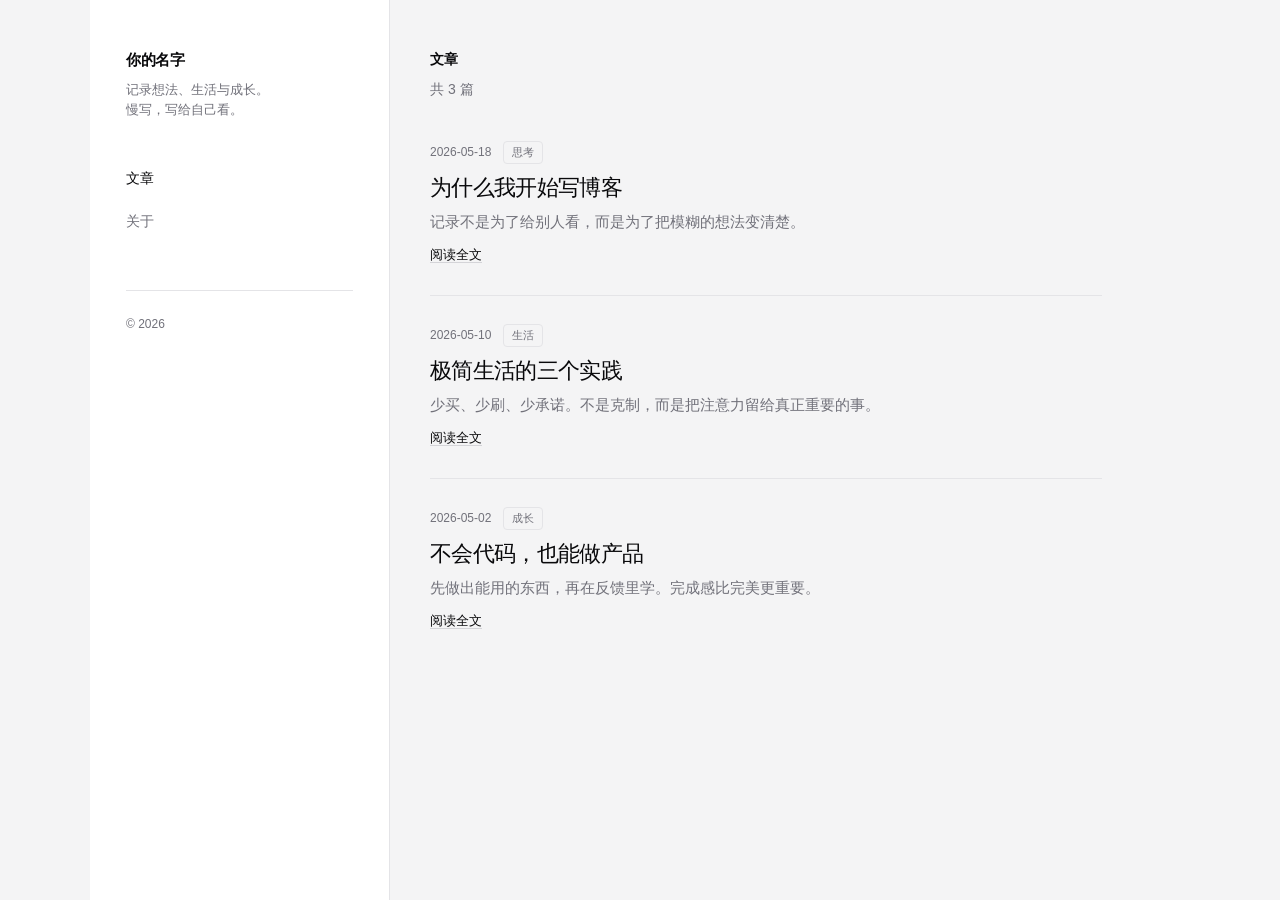
==== index.html @ 354ef639 "初始化博客" ====
<!DOCTYPE html>
<html lang="zh-CN">
<head>
  <meta charset="UTF-8">
  <meta name="viewport" content="width=device-width, initial-scale=1.0">
  <title>个人博客</title>
  <link rel="stylesheet" href="./styles.css">
</head>
<body>
  <div class="app">
    <aside class="sidebar">
      <h1 class="site-name">你的名字</h1>
      <p class="site-desc">记录想法、生活与成长。<br>慢写，写给自己看。</p>
      <nav class="nav">
        <a href="./index.html" class="active">文章</a>
        <a href="./about.html">关于</a>
      </nav>
      <p class="sidebar-foot">© 2026</p>
    </aside>

    <main class="main">
      <h2 class="page-title">文章</h2>
      <p class="page-intro">共 <span id="post-count">—</span> 篇</p>
      <ul id="post-list" class="post-list"></ul>
      <p id="load-error" class="empty" hidden>文章加载失败，请稍后刷新。</p>
    </main>
  </div>

  <script src="./blog-store.js"></script>
  <script>
    const list = document.getElementById("post-list");
    const count = document.getElementById("post-count");
    const loadError = document.getElementById("load-error");

    loadPosts()
      .then((posts) => {
        const sorted = sortPosts(posts);
        count.textContent = sorted.length;

        sorted.forEach((post) => {
          const item = document.createElement("li");
          item.className = "post-item";
          item.innerHTML = `
            <div class="post-meta">
              <time datetime="${post.date}">${post.date}</time>
              <span class="post-tag">${post.tag}</span>
            </div>
            <h2><a href="./article.html?slug=${post.slug}">${post.title}</a></h2>
            <p class="post-excerpt">${post.excerpt}</p>
            <a class="read-link" href="./article.html?slug=${post.slug}">阅读全文</a>
          `;
          list.appendChild(item);
        });
      })
      .catch(() => {
        loadError.hidden = false;
        count.textContent = "0";
      });
  </script>
</body>
</html>
---- styles.css ----
:root {
  --bg: #f4f4f5;
  --surface: #ffffff;
  --text: #09090b;
  --muted: #71717a;
  --line: #e4e4e7;
  --line-strong: #d4d4d8;
  --radius: 10px;
  --content: 42rem;
  font-family:
    "SF Pro Display",
    "SF Pro Text",
    -apple-system,
    BlinkMacSystemFont,
    "Segoe UI",
    "PingFang SC",
    "Hiragino Sans GB",
    sans-serif;
  font-feature-settings: "tnum" 1;
  -webkit-font-smoothing: antialiased;
}

*,
*::before,
*::after {
  box-sizing: border-box;
}

body {
  margin: 0;
  min-height: 100vh;
  background: var(--bg);
  color: var(--text);
  line-height: 1.6;
}

a {
  color: inherit;
  text-decoration: none;
}

.app {
  display: grid;
  grid-template-columns: minmax(260px, 300px) minmax(0, 1fr);
  min-height: 100vh;
  max-width: 1100px;
  margin: 0 auto;
}

.sidebar {
  padding: 48px 36px;
  border-right: 1px solid var(--line);
  background: var(--surface);
  position: sticky;
  top: 0;
  align-self: start;
  min-height: 100vh;
}

.site-name {
  margin: 0;
  font-size: 15px;
  font-weight: 600;
  letter-spacing: -0.02em;
}

.site-desc {
  margin: 8px 0 0;
  font-size: 13px;
  color: var(--muted);
  line-height: 1.5;
}

.nav {
  margin-top: 40px;
  display: flex;
  flex-direction: column;
  gap: 4px;
}

.nav a {
  padding: 8px 0;
  font-size: 14px;
  color: var(--muted);
  border-bottom: 1px solid transparent;
  transition: color 0.15s;
}

.nav a:hover,
.nav a.active {
  color: var(--text);
}

.nav a.active {
  font-weight: 500;
}

.sidebar-foot {
  margin-top: 48px;
  padding-top: 24px;
  border-top: 1px solid var(--line);
  font-size: 12px;
  color: var(--muted);
}

.main {
  padding: 48px 40px 80px;
  max-width: calc(var(--content) + 80px);
}

.page-title {
  margin: 0 0 8px;
  font-size: 14px;
  font-weight: 600;
  letter-spacing: -0.01em;
}

.page-intro {
  margin: 0 0 40px;
  font-size: 14px;
  color: var(--muted);
}

.post-list {
  list-style: none;
  margin: 0;
  padding: 0;
}

.post-item {
  padding: 28px 0;
  border-bottom: 1px solid var(--line);
}

.post-item:first-child {
  padding-top: 0;
}

.post-item:last-child {
  border-bottom: none;
}

.post-meta {
  display: flex;
  align-items: center;
  gap: 12px;
  font-size: 12px;
  color: var(--muted);
}

.post-tag {
  padding: 2px 8px;
  border: 1px solid var(--line);
  border-radius: 4px;
  font-size: 11px;
}

.post-item h2 {
  margin: 10px 0 8px;
  font-size: 22px;
  font-weight: 500;
  letter-spacing: -0.03em;
  line-height: 1.25;
}

.post-item h2 a:hover {
  text-decoration: underline;
  text-underline-offset: 4px;
}

.post-excerpt {
  margin: 0;
  font-size: 15px;
  color: var(--muted);
  line-height: 1.55;
}

.read-link {
  display: inline-block;
  margin-top: 12px;
  font-size: 13px;
  color: var(--text);
  text-decoration: underline;
  text-underline-offset: 3px;
  text-decoration-color: var(--line-strong);
}

.read-link:hover {
  text-decoration-color: var(--text);
}

.article-header {
  margin-bottom: 32px;
  padding-bottom: 24px;
  border-bottom: 1px solid var(--line);
}

.article-header h1 {
  margin: 12px 0 0;
  font-size: clamp(1.75rem, 4vw, 2.25rem);
  font-weight: 500;
  letter-spacing: -0.04em;
  line-height: 1.2;
}

.article-body {
  font-size: 16px;
  line-height: 1.75;
  color: #27272a;
}

.article-body p {
  margin: 0 0 1.25em;
}

.article-body p:last-child {
  margin-bottom: 0;
}

.article-body strong {
  color: var(--text);
  font-weight: 600;
}

.back-link {
  display: inline-block;
  margin-bottom: 24px;
  font-size: 13px;
  color: var(--muted);
}

.back-link:hover {
  color: var(--text);
}

.about-block p {
  margin: 0 0 1em;
  font-size: 15px;
  color: #3f3f46;
  max-width: 36rem;
}

.about-block p:last-child {
  margin-bottom: 0;
}

.contact-list {
  margin: 32px 0 0;
  padding: 0;
  list-style: none;
}

.contact-list li {
  padding: 12px 0;
  border-bottom: 1px solid var(--line);
  font-size: 14px;
}

.contact-list span {
  color: var(--muted);
  margin-right: 12px;
}

.empty {
  color: var(--muted);
  font-size: 14px;
}

@media (max-width: 760px) {
  .app {
    grid-template-columns: 1fr;
  }

  .sidebar {
    position: static;
    min-height: auto;
    border-right: none;
    border-bottom: 1px solid var(--line);
    padding: 28px 24px;
  }

  .nav {
    flex-direction: row;
    flex-wrap: wrap;
    gap: 16px;
    margin-top: 24px;
  }

  .sidebar-foot {
    margin-top: 24px;
  }

  .main {
    padding: 28px 24px 48px;
  }
}
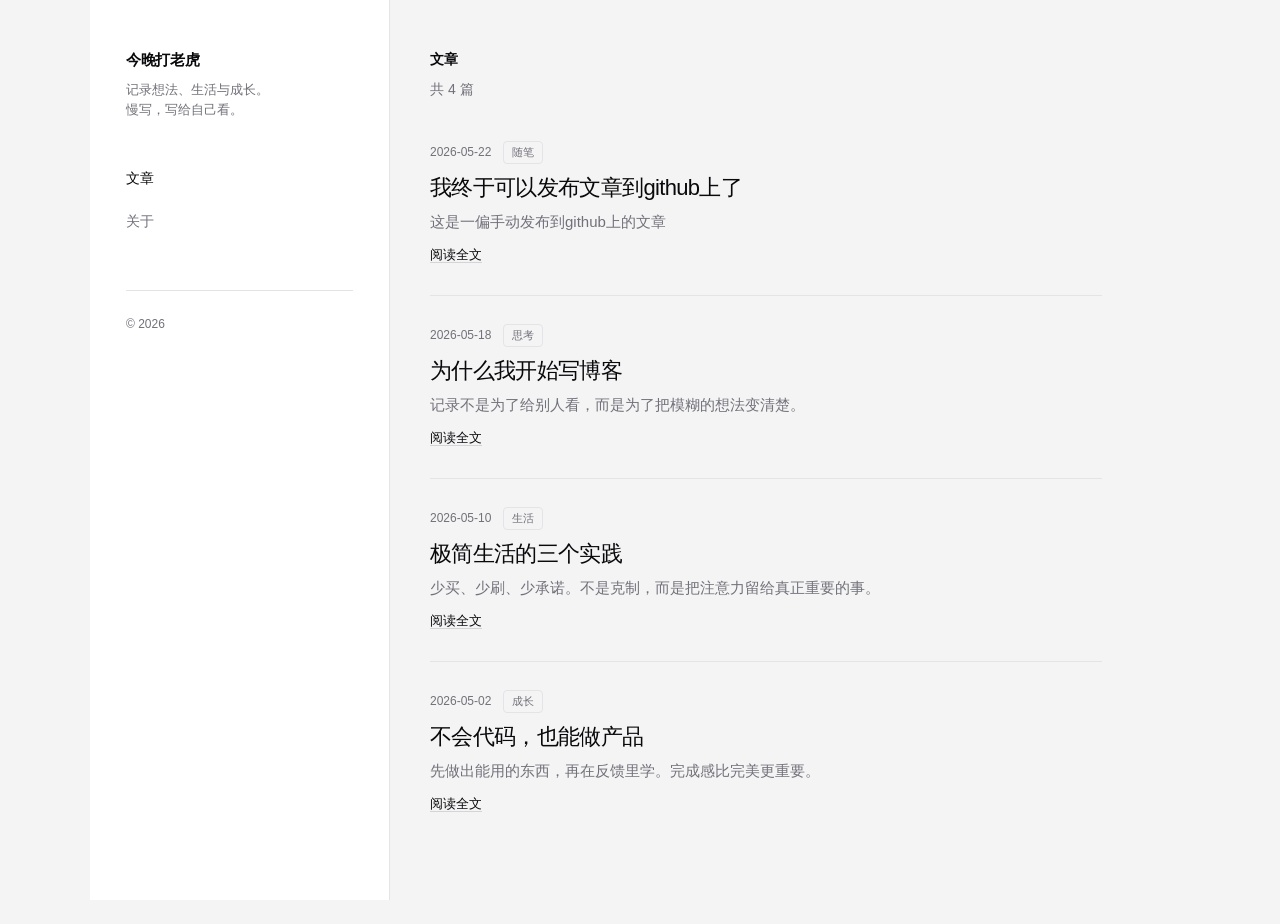
==== commit 0431272a: "Update site name in index.html" ====
--- a/index.html
+++ b/index.html
@@ -9,7 +9,7 @@
 <body>
   <div class="app">
     <aside class="sidebar">
-      <h1 class="site-name">你的名字</h1>
+      <h1 class="site-name">今晚打老虎</h1>
       <p class="site-desc">记录想法、生活与成长。<br>慢写，写给自己看。</p>
       <nav class="nav">
         <a href="./index.html" class="active">文章</a>
--- a/styles.css
+++ b/styles.css
@@ -222,6 +222,81 @@
   font-weight: 600;
 }
 
+.article-body h1,
+.article-body h2,
+.article-body h3 {
+  margin: 1.6em 0 0.6em;
+  font-weight: 600;
+  letter-spacing: -0.02em;
+  line-height: 1.3;
+  color: var(--text);
+}
+
+.article-body h1 { font-size: 1.75rem; }
+.article-body h2 { font-size: 1.35rem; }
+.article-body h3 { font-size: 1.15rem; }
+
+.article-body ul,
+.article-body ol {
+  margin: 0 0 1.25em;
+  padding-left: 1.4em;
+}
+
+.article-body li {
+  margin: 0.35em 0;
+}
+
+.article-body blockquote {
+  margin: 0 0 1.25em;
+  padding: 0.5em 0 0.5em 1em;
+  border-left: 3px solid var(--line-strong);
+  color: var(--muted);
+}
+
+.article-body code {
+  font-size: 0.9em;
+  padding: 0.15em 0.4em;
+  background: var(--bg);
+  border-radius: 4px;
+  font-family: ui-monospace, "SF Mono", Menlo, monospace;
+}
+
+.article-body pre {
+  margin: 0 0 1.25em;
+  padding: 14px 16px;
+  background: #18181b;
+  color: #f4f4f5;
+  border-radius: 8px;
+  overflow-x: auto;
+  font-size: 13px;
+  line-height: 1.5;
+}
+
+.article-body pre code {
+  padding: 0;
+  background: none;
+  color: inherit;
+}
+
+.article-body a {
+  color: var(--text);
+  text-decoration: underline;
+  text-underline-offset: 3px;
+}
+
+.article-body hr {
+  border: none;
+  border-top: 1px solid var(--line);
+  margin: 2em 0;
+}
+
+.article-body img {
+  max-width: 100%;
+  height: auto;
+  border-radius: 8px;
+  margin: 1em 0;
+}
+
 .back-link {
   display: inline-block;
   margin-bottom: 24px;
